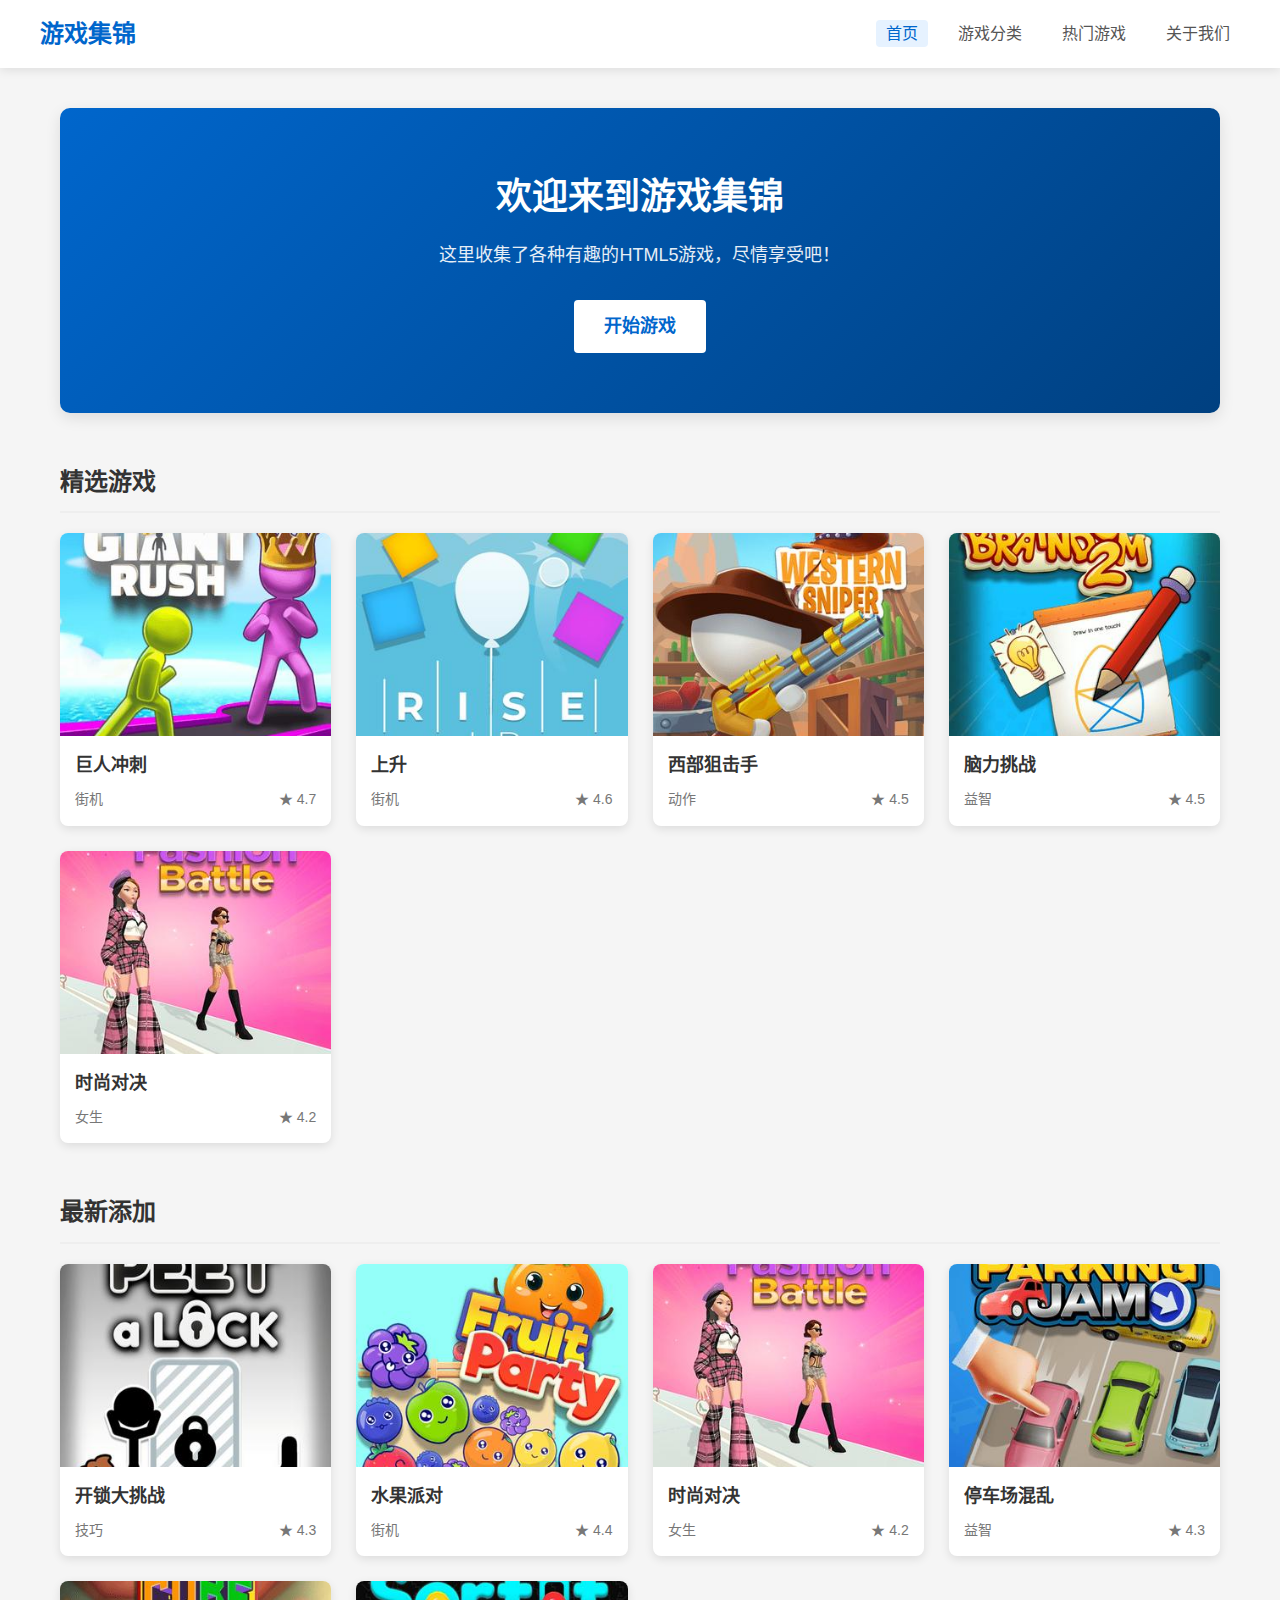
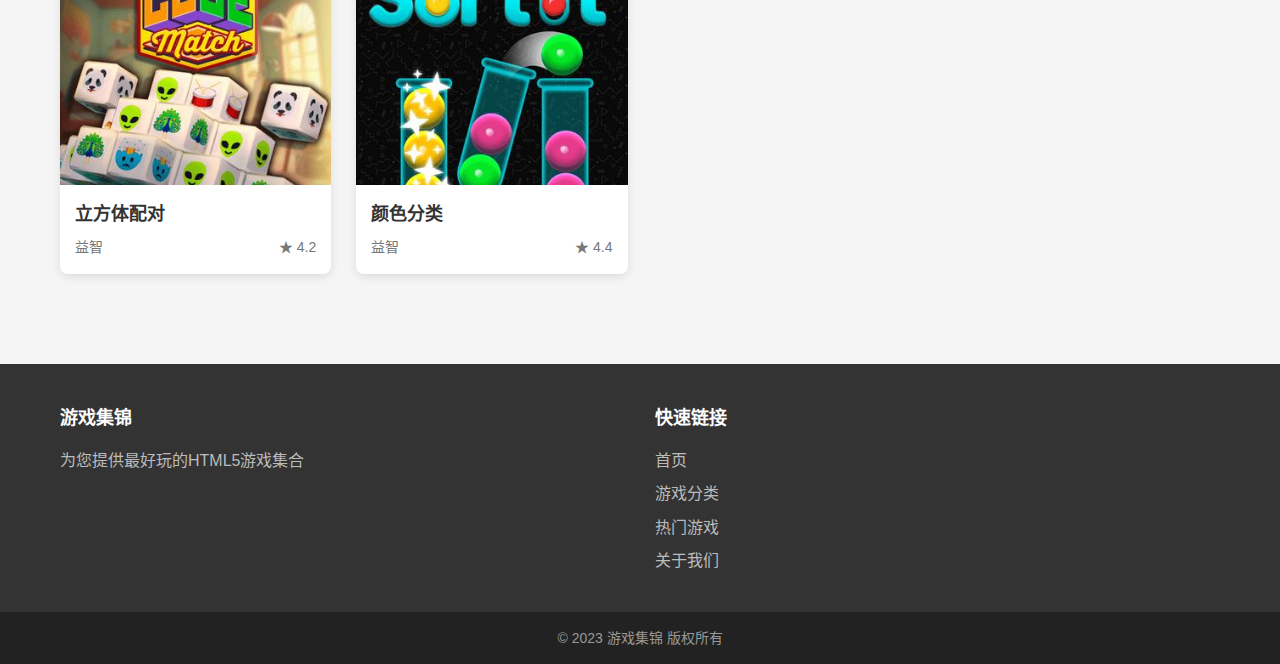
==== index.html @ 3d0313fa "首次提交" ====
<!DOCTYPE html>
<html lang="zh-CN">
<head>
    <meta charset="UTF-8">
    <meta name="viewport" content="width=device-width, initial-scale=1.0">
    <title>游戏集锦</title>
    <link rel="stylesheet" href="styles/main.css">
    <link rel="stylesheet" href="styles/index.css">
</head>
<body>
    <header>
        <div class="logo">
            <h1>游戏集锦</h1>
        </div>
        <nav>
            <ul>
                <li><a href="index.html" class="active">首页</a></li>
                <li><a href="categories.html">游戏分类</a></li>
                <li><a href="popular.html">热门游戏</a></li>
                <li><a href="about.html">关于我们</a></li>
            </ul>
        </nav>
    </header>

    <main>
        <section class="hero">
            <div class="hero-content">
                <h2>欢迎来到游戏集锦</h2>
                <p>这里收集了各种有趣的HTML5游戏，尽情享受吧！</p>
                <a href="#featured-games" class="btn">开始游戏</a>
            </div>
        </section>

        <section id="featured-games" class="game-section">
            <h2>精选游戏</h2>
            <div class="game-grid">
                <!-- 游戏卡片将通过JavaScript动态生成 -->
            </div>
        </section>

        <section class="game-section">
            <h2>最新添加</h2>
            <div class="game-grid">
                <!-- 游戏卡片将通过JavaScript动态生成 -->
            </div>
        </section>
    </main>

    <footer>
        <div class="footer-content">
            <div class="footer-section">
                <h3>游戏集锦</h3>
                <p>为您提供最好玩的HTML5游戏集合</p>
            </div>
            <div class="footer-section">
                <h3>快速链接</h3>
                <ul>
                    <li><a href="index.html">首页</a></li>
                    <li><a href="categories.html">游戏分类</a></li>
                    <li><a href="popular.html">热门游戏</a></li>
                    <li><a href="about.html">关于我们</a></li>
                </ul>
            </div>
        </div>
        <div class="footer-bottom">
            <p>&copy; 2023 游戏集锦 版权所有</p>
        </div>
    </footer>

    <script src="js/games-data.js"></script>
    <script src="js/main.js"></script>
</body>
</html>
---- styles/main.css ----
/**
 * 游戏集锦 - 主要样式文件
 * 定义全局样式和共用样式
 */

/* 重置和基础样式 */
* {
    margin: 0;
    padding: 0;
    box-sizing: border-box;
}

body {
    font-family: 'Microsoft YaHei', 'PingFang SC', 'Helvetica Neue', Arial, sans-serif;
    line-height: 1.6;
    color: #333;
    background-color: #f5f5f5;
}

a {
    text-decoration: none;
    color: #0066cc;
}

ul {
    list-style: none;
}

img {
    max-width: 100%;
    height: auto;
}

/* 容器 */
.container {
    max-width: 1200px;
    margin: 0 auto;
    padding: 0 20px;
}

/* 按钮 */
.btn {
    display: inline-block;
    background-color: #0066cc;
    color: #fff;
    padding: 10px 20px;
    border-radius: 4px;
    border: none;
    cursor: pointer;
    font-size: 16px;
    transition: background-color 0.3s;
}

.btn:hover {
    background-color: #0055aa;
}

/* 头部样式 */
header {
    background-color: #fff;
    box-shadow: 0 2px 10px rgba(0, 0, 0, 0.1);
    padding: 15px 40px;
    display: flex;
    justify-content: space-between;
    align-items: center;
}

.logo h1 {
    font-size: 24px;
    color: #0066cc;
}

nav ul {
    display: flex;
}

nav ul li {
    margin-left: 20px;
}

nav ul li a {
    color: #555;
    font-weight: 500;
    padding: 5px 10px;
    border-radius: 4px;
    transition: all 0.3s ease;
}

nav ul li a:hover {
    color: #0066cc;
    background-color: #f0f7ff;
}

nav ul li a.active {
    color: #0066cc;
    background-color: #e6f2ff;
}

/* 主要内容区域 */
main {
    padding: 40px 20px;
    max-width: 1200px;
    margin: 0 auto;
}

/* 页面标题 */
.page-header {
    text-align: center;
    margin-bottom: 40px;
}

.page-header h2 {
    font-size: 32px;
    color: #333;
    margin-bottom: 10px;
}

.page-header p {
    color: #777;
    font-size: 18px;
}

/* 游戏卡片网格 */
.game-grid {
    display: grid;
    grid-template-columns: repeat(auto-fill, minmax(250px, 1fr));
    gap: 25px;
    margin-bottom: 40px;
}

.game-grid.small {
    grid-template-columns: repeat(auto-fill, minmax(200px, 1fr));
}

/* 游戏卡片 */
.game-card {
    background-color: #fff;
    border-radius: 8px;
    overflow: hidden;
    box-shadow: 0 3px 10px rgba(0, 0, 0, 0.1);
    transition: transform 0.3s, box-shadow 0.3s;
}

.game-card:hover {
    transform: translateY(-5px);
    box-shadow: 0 5px 15px rgba(0, 0, 0, 0.15);
}

.game-thumbnail {
    position: relative;
    height: 0;
    padding-bottom: 75%; /* 4:3 比例 */
    overflow: hidden;
    cursor: pointer;
}

.game-thumbnail img {
    position: absolute;
    top: 0;
    left: 0;
    width: 100%;
    height: 100%;
    object-fit: cover;
}

.game-overlay {
    position: absolute;
    top: 0;
    left: 0;
    width: 100%;
    height: 100%;
    background-color: rgba(0, 0, 0, 0.5);
    display: flex;
    justify-content: center;
    align-items: center;
    opacity: 0;
    transition: opacity 0.3s;
}

.game-thumbnail:hover .game-overlay {
    opacity: 1;
}

.play-btn {
    background-color: #0066cc;
    color: #fff;
    padding: 8px 16px;
    border-radius: 4px;
    font-weight: 500;
    transition: background-color 0.3s;
}

.play-btn:hover {
    background-color: #0055aa;
}

.game-info {
    padding: 15px;
}

.game-info h3 {
    font-size: 18px;
    margin-bottom: 8px;
    color: #333;
}

.game-meta {
    display: flex;
    justify-content: space-between;
    color: #777;
    font-size: 14px;
}

.star-icon {
    color: #f8d64e;
    margin-right: 2px;
}

/* 分区标题 */
.game-section {
    margin-bottom: 50px;
}

.game-section h2 {
    font-size: 24px;
    margin-bottom: 20px;
    padding-bottom: 10px;
    border-bottom: 2px solid #eee;
    color: #333;
}

/* 无游戏提示 */
.no-games {
    grid-column: 1 / -1;
    text-align: center;
    padding: 40px;
    background-color: #fff;
    border-radius: 8px;
    color: #777;
    font-size: 18px;
}

/* 页脚样式 */
footer {
    background-color: #333;
    color: #fff;
    padding-top: 40px;
}

.footer-content {
    max-width: 1200px;
    margin: 0 auto;
    display: flex;
    flex-wrap: wrap;
    justify-content: space-between;
    padding: 0 20px 30px;
}

.footer-section {
    flex: 1;
    margin-right: 30px;
    min-width: 200px;
}

.footer-section:last-child {
    margin-right: 0;
}

.footer-section h3 {
    font-size: 18px;
    margin-bottom: 15px;
    color: #fff;
}

.footer-section p {
    color: #bbb;
    margin-bottom: 15px;
}

.footer-section ul li {
    margin-bottom: 8px;
}

.footer-section ul li a {
    color: #bbb;
    transition: color 0.3s;
}

.footer-section ul li a:hover {
    color: #fff;
}

.footer-bottom {
    background-color: #222;
    padding: 15px 0;
    text-align: center;
}

.footer-bottom p {
    color: #999;
    font-size: 14px;
}

/* 响应式调整 */
@media (max-width: 768px) {
    header {
        flex-direction: column;
        padding: 15px;
    }
    
    .logo {
        margin-bottom: 15px;
    }
    
    nav ul {
        flex-wrap: wrap;
        justify-content: center;
    }
    
    nav ul li {
        margin: 5px 10px;
    }
    
    .game-grid {
        grid-template-columns: repeat(auto-fill, minmax(200px, 1fr));
    }
    
    .footer-section {
        flex: 0 0 100%;
        margin-right: 0;
        margin-bottom: 30px;
    }
}

@media (max-width: 480px) {
    .game-grid {
        grid-template-columns: 1fr;
    }
    
    .page-header h2 {
        font-size: 24px;
    }
    
    .page-header p {
        font-size: 16px;
    }
}

/* 图片加载警告样式 */
.img-load-warning {
    background-color: #fff3cd;
    color: #856404;
    padding: 10px 15px;
    margin-bottom: 20px;
    border-radius: 4px;
    text-align: center;
    box-shadow: 0 2px 5px rgba(0,0,0,0.1);
    transition: opacity 1s;
}
---- styles/index.css ----
/**
 * 主页特定样式
 */

/* 英雄区域 */
.hero {
    background: linear-gradient(135deg, #0066cc, #004080);
    color: #fff;
    border-radius: 10px;
    padding: 60px 30px;
    margin-bottom: 50px;
    text-align: center;
    box-shadow: 0 5px 15px rgba(0, 0, 0, 0.1);
}

.hero-content {
    max-width: 800px;
    margin: 0 auto;
}

.hero h2 {
    font-size: 36px;
    margin-bottom: 15px;
}

.hero p {
    font-size: 18px;
    margin-bottom: 30px;
    opacity: 0.9;
}

.hero .btn {
    background-color: #fff;
    color: #0066cc;
    font-weight: 600;
    padding: 12px 30px;
    font-size: 18px;
    transition: all 0.3s;
}

.hero .btn:hover {
    background-color: #f0f0f0;
    transform: translateY(-3px);
    box-shadow: 0 5px 15px rgba(0, 0, 0, 0.2);
}

/* 响应式调整 */
@media (max-width: 768px) {
    .hero {
        padding: 40px 20px;
    }
    
    .hero h2 {
        font-size: 28px;
    }
    
    .hero p {
        font-size: 16px;
    }
}

@media (max-width: 480px) {
    .hero {
        padding: 30px 15px;
    }
    
    .hero h2 {
        font-size: 24px;
    }
    
    .hero .btn {
        padding: 10px 20px;
        font-size: 16px;
    }
}
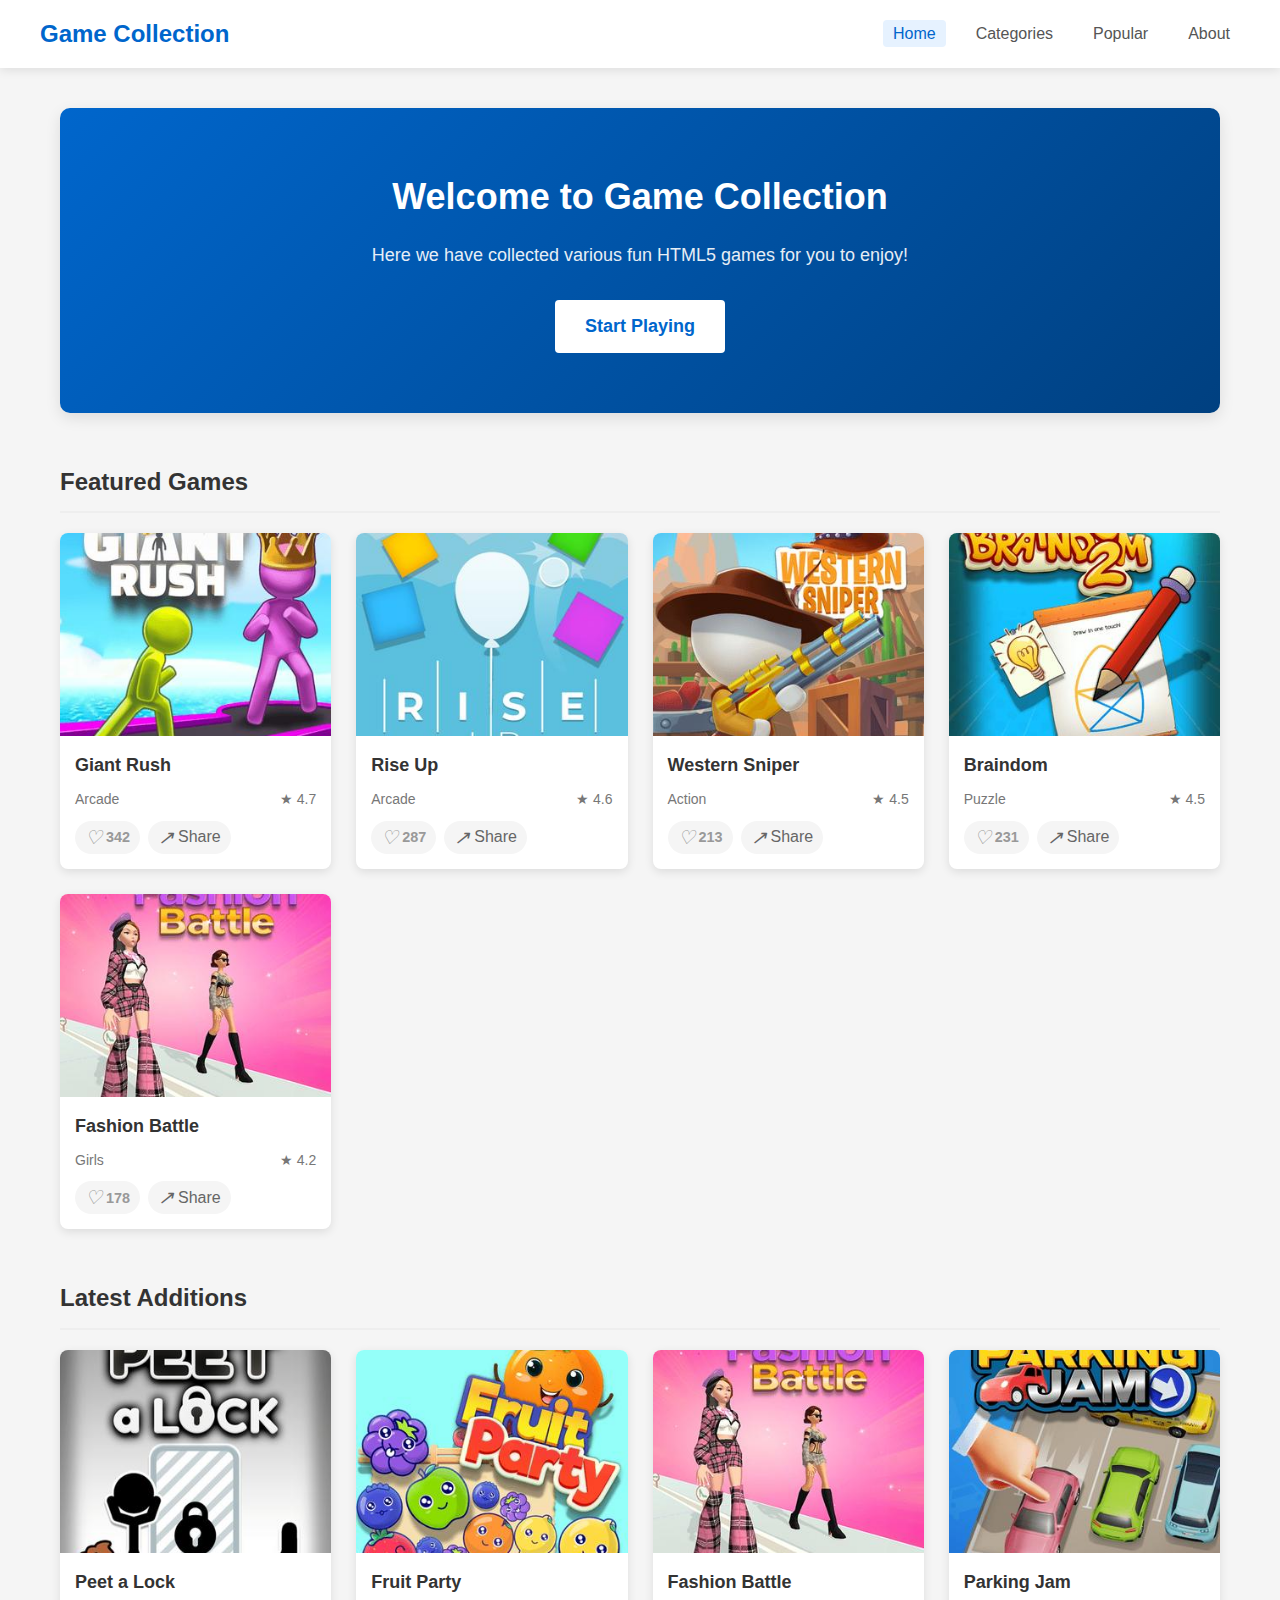
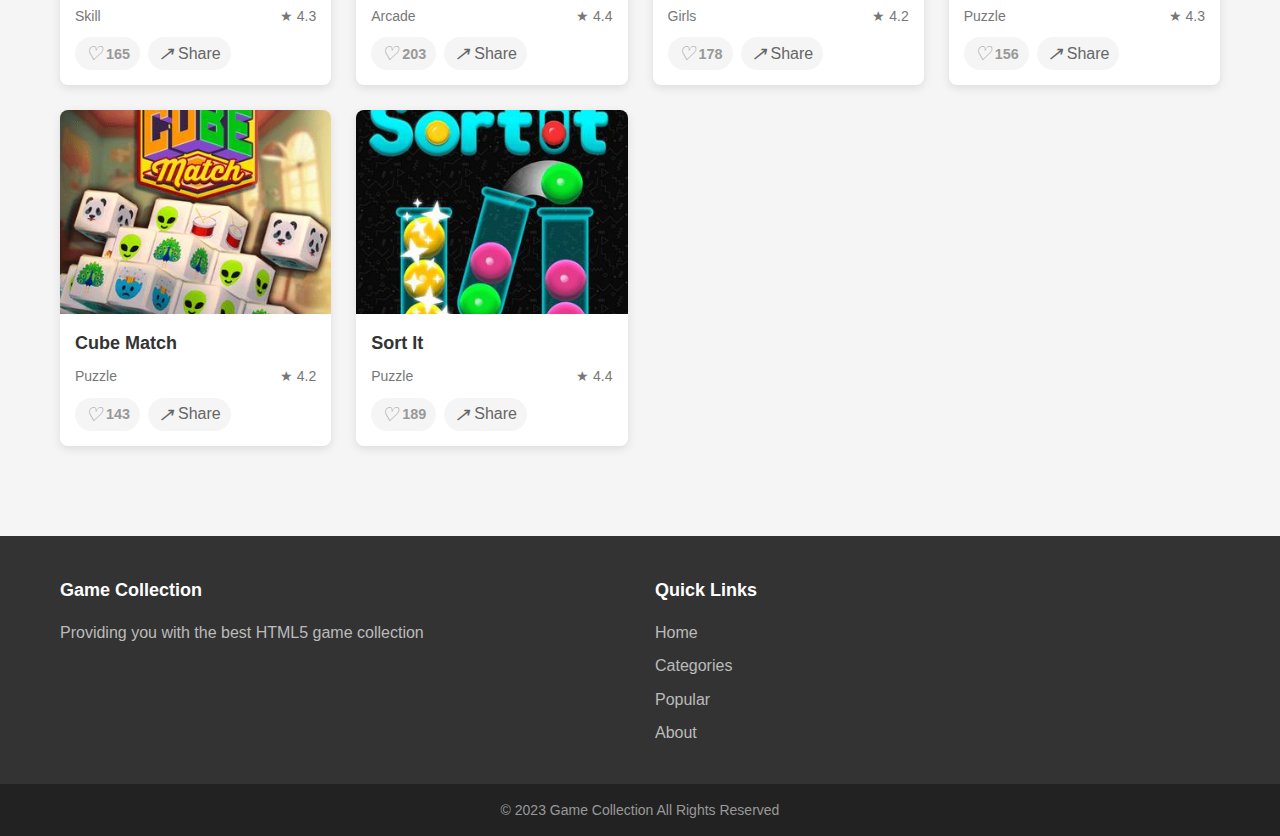
==== commit 9bc8daa7: "xiugai" ====
--- a/index.html
+++ b/index.html
@@ -1,23 +1,24 @@
 <!DOCTYPE html>
-<html lang="zh-CN">
+<html lang="en">
 <head>
     <meta charset="UTF-8">
     <meta name="viewport" content="width=device-width, initial-scale=1.0">
-    <title>游戏集锦</title>
+    <title>Game Collection</title>
     <link rel="stylesheet" href="styles/main.css">
     <link rel="stylesheet" href="styles/index.css">
+    <link rel="stylesheet" href="css/social.css">
 </head>
 <body>
     <header>
         <div class="logo">
-            <h1>游戏集锦</h1>
+            <h1>Game Collection</h1>
         </div>
         <nav>
             <ul>
-                <li><a href="index.html" class="active">首页</a></li>
-                <li><a href="categories.html">游戏分类</a></li>
-                <li><a href="popular.html">热门游戏</a></li>
-                <li><a href="about.html">关于我们</a></li>
+                <li><a href="index.html" class="active">Home</a></li>
+                <li><a href="categories.html">Categories</a></li>
+                <li><a href="popular.html">Popular</a></li>
+                <li><a href="about.html">About</a></li>
             </ul>
         </nav>
     </header>
@@ -25,23 +26,23 @@
     <main>
         <section class="hero">
             <div class="hero-content">
-                <h2>欢迎来到游戏集锦</h2>
-                <p>这里收集了各种有趣的HTML5游戏，尽情享受吧！</p>
-                <a href="#featured-games" class="btn">开始游戏</a>
+                <h2>Welcome to Game Collection</h2>
+                <p>Here we have collected various fun HTML5 games for you to enjoy!</p>
+                <a href="#featured-games" class="btn">Start Playing</a>
             </div>
         </section>
 
         <section id="featured-games" class="game-section">
-            <h2>精选游戏</h2>
+            <h2>Featured Games</h2>
             <div class="game-grid">
-                <!-- 游戏卡片将通过JavaScript动态生成 -->
+                <!-- Game cards will be dynamically generated via JavaScript -->
             </div>
         </section>
 
         <section class="game-section">
-            <h2>最新添加</h2>
+            <h2>Latest Additions</h2>
             <div class="game-grid">
-                <!-- 游戏卡片将通过JavaScript动态生成 -->
+                <!-- Game cards will be dynamically generated via JavaScript -->
             </div>
         </section>
     </main>
@@ -49,25 +50,26 @@
     <footer>
         <div class="footer-content">
             <div class="footer-section">
-                <h3>游戏集锦</h3>
-                <p>为您提供最好玩的HTML5游戏集合</p>
+                <h3>Game Collection</h3>
+                <p>Providing you with the best HTML5 game collection</p>
             </div>
             <div class="footer-section">
-                <h3>快速链接</h3>
+                <h3>Quick Links</h3>
                 <ul>
-                    <li><a href="index.html">首页</a></li>
-                    <li><a href="categories.html">游戏分类</a></li>
-                    <li><a href="popular.html">热门游戏</a></li>
-                    <li><a href="about.html">关于我们</a></li>
+                    <li><a href="index.html">Home</a></li>
+                    <li><a href="categories.html">Categories</a></li>
+                    <li><a href="popular.html">Popular</a></li>
+                    <li><a href="about.html">About</a></li>
                 </ul>
             </div>
         </div>
         <div class="footer-bottom">
-            <p>&copy; 2023 游戏集锦 版权所有</p>
+            <p>&copy; 2023 Game Collection All Rights Reserved</p>
         </div>
     </footer>
 
     <script src="js/games-data.js"></script>
+    <script src="js/social.js"></script>
     <script src="js/main.js"></script>
 </body>
 </html> --- a/css/social.css
+++ b/css/social.css
@@ -0,0 +1,264 @@
+/**
+ * Social features styling
+ */
+
+/* Like Button */
+.like-btn {
+    display: inline-flex;
+    align-items: center;
+    justify-content: center;
+    background: none;
+    border: none;
+    color: #999;
+    cursor: pointer;
+    transition: all 0.3s ease;
+    font-size: 1rem;
+    padding: 5px 10px;
+    border-radius: 20px;
+    background-color: #f5f5f5;
+    margin-right: 8px;
+}
+
+.like-btn:hover {
+    background-color: #ffecec;
+    color: #ff5252;
+}
+
+.like-btn.liked {
+    color: #ff5252;
+    background-color: #ffecec;
+}
+
+.like-btn i {
+    font-size: 1.2rem;
+    margin-right: 4px;
+}
+
+.like-count {
+    font-size: 0.9rem;
+    font-weight: 600;
+}
+
+.liked-animation {
+    animation: pulse 0.7s ease;
+}
+
+@keyframes pulse {
+    0% { transform: scale(1); }
+    50% { transform: scale(1.2); }
+    100% { transform: scale(1); }
+}
+
+/* Share Button */
+.share-btn {
+    display: inline-flex;
+    align-items: center;
+    justify-content: center;
+    background: none;
+    border: none;
+    color: #666;
+    cursor: pointer;
+    transition: all 0.3s ease;
+    font-size: 1rem;
+    padding: 5px 10px;
+    border-radius: 20px;
+    background-color: #f5f5f5;
+}
+
+.share-btn:hover {
+    background-color: #e6f7ff;
+    color: #1890ff;
+}
+
+.share-btn i {
+    font-size: 1.2rem;
+    margin-right: 4px;
+}
+
+/* Social Actions Container */
+.social-actions {
+    display: flex;
+    margin-top: 10px;
+}
+
+/* Share Modal */
+.share-modal-overlay {
+    position: fixed;
+    top: 0;
+    left: 0;
+    right: 0;
+    bottom: 0;
+    background-color: rgba(0, 0, 0, 0.5);
+    display: flex;
+    align-items: center;
+    justify-content: center;
+    z-index: 1000;
+}
+
+.share-modal {
+    background-color: white;
+    border-radius: 8px;
+    width: 90%;
+    max-width: 500px;
+    box-shadow: 0 4px 12px rgba(0, 0, 0, 0.15);
+    overflow: hidden;
+}
+
+.share-modal-header {
+    display: flex;
+    justify-content: space-between;
+    align-items: center;
+    padding: 15px 20px;
+    border-bottom: 1px solid #f0f0f0;
+}
+
+.share-modal-header h3 {
+    margin: 0;
+    color: #333;
+}
+
+.close-modal {
+    background: none;
+    border: none;
+    font-size: 1.5rem;
+    cursor: pointer;
+    color: #999;
+}
+
+.close-modal:hover {
+    color: #555;
+}
+
+.share-modal-body {
+    padding: 20px;
+}
+
+.share-game-info {
+    display: flex;
+    margin-bottom: 20px;
+}
+
+.share-thumbnail {
+    width: 80px;
+    height: 80px;
+    object-fit: cover;
+    border-radius: 4px;
+    margin-right: 15px;
+}
+
+.share-game-details h4 {
+    margin: 0 0 5px 0;
+    color: #333;
+}
+
+.share-game-details p {
+    margin: 0;
+    color: #666;
+    font-size: 0.9rem;
+    overflow: hidden;
+    display: -webkit-box;
+    -webkit-line-clamp: 2;
+    -webkit-box-orient: vertical;
+}
+
+.share-options {
+    display: flex;
+    justify-content: space-between;
+    margin-bottom: 20px;
+}
+
+.share-option {
+    display: flex;
+    flex-direction: column;
+    align-items: center;
+    background: none;
+    border: none;
+    cursor: pointer;
+    padding: 10px;
+    border-radius: 4px;
+    transition: background-color 0.3s ease;
+}
+
+.share-option:hover {
+    background-color: #f5f5f5;
+}
+
+.share-icon {
+    width: 40px;
+    height: 40px;
+    display: flex;
+    align-items: center;
+    justify-content: center;
+    border-radius: 50%;
+    margin-bottom: 8px;
+    font-size: 0.8rem;
+    color: white;
+    background-color: #1890ff;
+}
+
+.facebook-icon {
+    background-color: #1877f2;
+}
+
+.twitter-icon {
+    background-color: #1da1f2;
+}
+
+.linkedin-icon {
+    background-color: #0a66c2;
+}
+
+.link-icon {
+    background-color: #666;
+}
+
+.share-link-container {
+    display: flex;
+    margin-top: 15px;
+}
+
+.share-link {
+    flex-grow: 1;
+    padding: 8px 12px;
+    border: 1px solid #d9d9d9;
+    border-radius: 4px 0 0 4px;
+    font-size: 0.9rem;
+}
+
+.copy-link-btn {
+    padding: 8px 15px;
+    background-color: #1890ff;
+    color: white;
+    border: none;
+    border-radius: 0 4px 4px 0;
+    cursor: pointer;
+    font-size: 0.9rem;
+    transition: background-color 0.3s ease;
+}
+
+.copy-link-btn:hover {
+    background-color: #40a9ff;
+}
+
+/* Responsive adjustments */
+@media (max-width: 576px) {
+    .share-options {
+        flex-wrap: wrap;
+    }
+    
+    .share-option {
+        width: 50%;
+        margin-bottom: 10px;
+    }
+    
+    .share-game-info {
+        flex-direction: column;
+        align-items: center;
+        text-align: center;
+    }
+    
+    .share-thumbnail {
+        margin-right: 0;
+        margin-bottom: 10px;
+    }
+} 